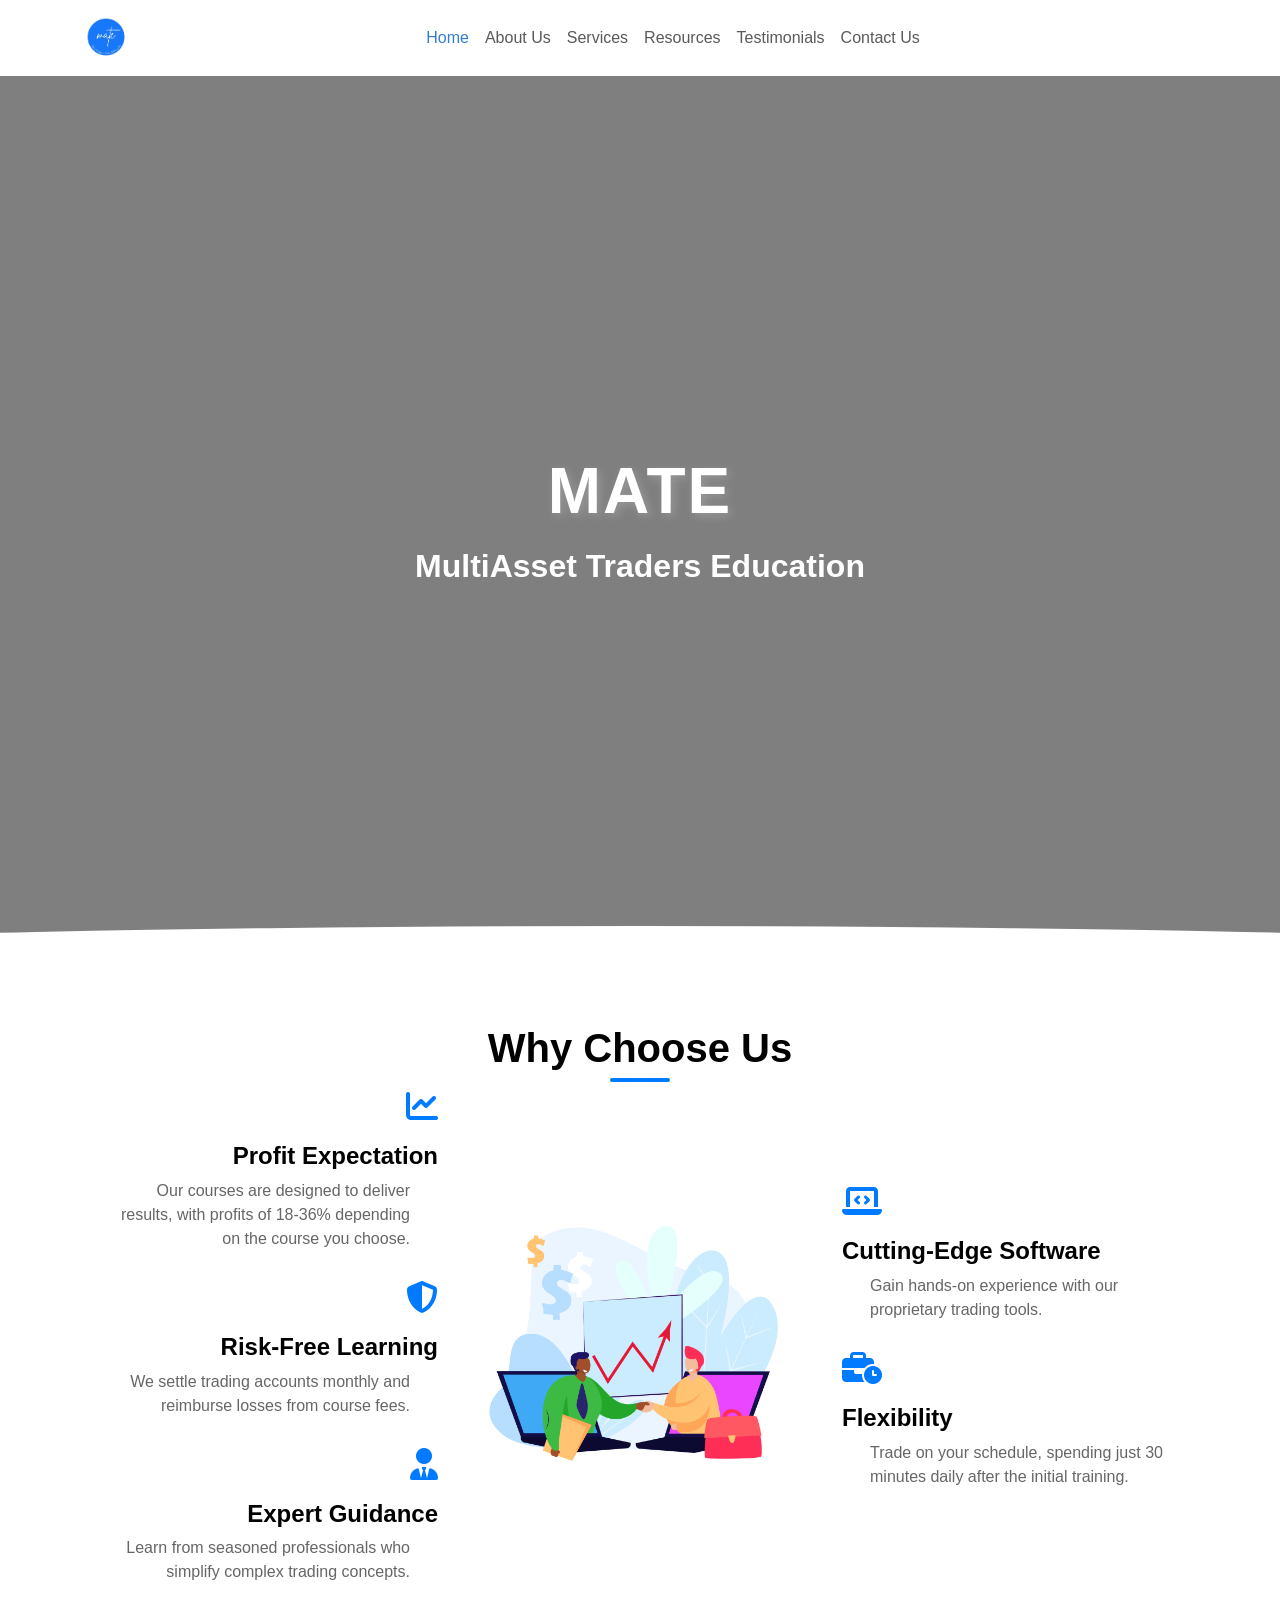
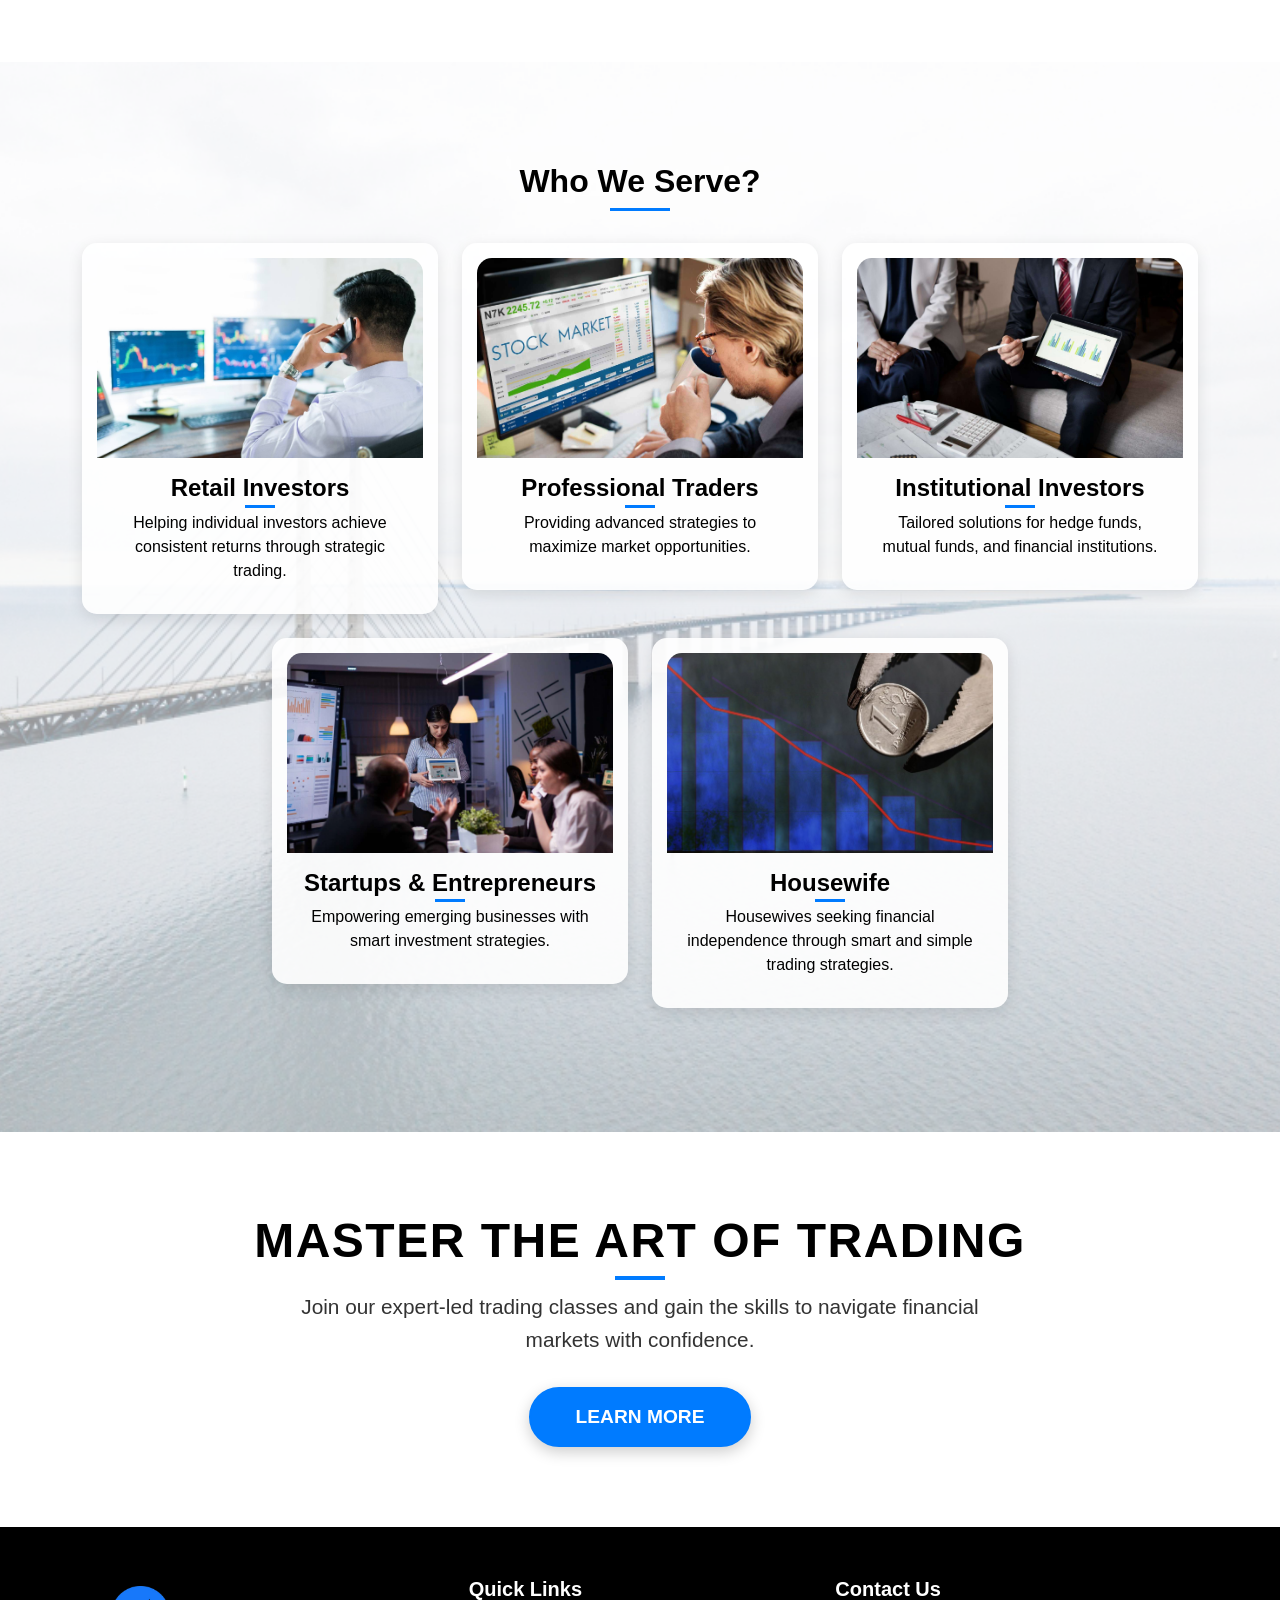
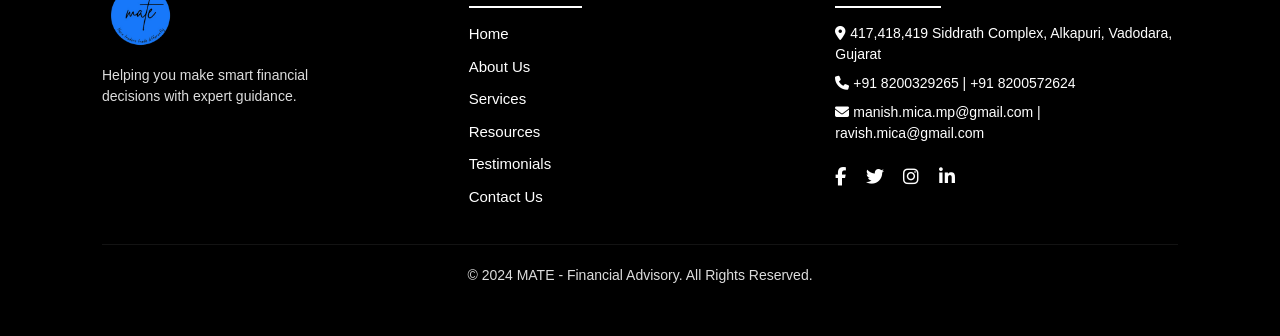
==== index.html @ 7945df0c "all file uploaded" ====
<!DOCTYPE html>
<html lang="en">
<head>
    <meta charset="UTF-8">
    <meta name="viewport" content="width=device-width, initial-scale=1.0">
    <title>MATE - Financial Advisory</title>
    <link rel="icon" type="image/png" href="logo.png">
    <link rel="stylesheet" href="https://cdn.jsdelivr.net/npm/bootstrap@5.3.0/dist/css/bootstrap.min.css">
    <link rel="stylesheet" href="styles.css">
    <link rel="stylesheet" href="https://cdnjs.cloudflare.com/ajax/libs/font-awesome/6.4.0/css/all.min.css">

</head>
<body>
    <!-- Navigation Bar -->
    <nav class="navbar navbar-expand-lg" style="background-color: #ffffff;">
        <div class="container">
            <a class="navbar-brand" href="index.html">
                <img src="logo.png" alt="MATE Logo" class="logo img-fluid" style="height: 50px;">
            </a>
            <button class="navbar-toggler" type="button" data-bs-toggle="collapse" data-bs-target="#navbarNav">
                <span class="navbar-toggler-icon"></span>
            </button>
            <div class="collapse navbar-collapse justify-content-center" id="navbarNav">
                <ul class="navbar-nav">
                    <li class="nav-item"><a class="nav-link" href="index.html">Home</a></li>
                    <li class="nav-item"><a class="nav-link" href="about.html">About Us</a></li>
                    <li class="nav-item"><a class="nav-link" href="services.html">Services</a></li>
                    <li class="nav-item"><a class="nav-link" href="resources.html">Resources</a></li>
                    <li class="nav-item"><a class="nav-link" href="testimonials.html">Testimonials</a></li>
                    <li class="nav-item"><a class="nav-link" href="contact.html">Contact Us</a></li>
                </ul>
            </div>
        </div>
    </nav>
    
    
    
    

    <!-- HERO SECTION -->
    <section id="hero" class="d-flex align-items-center text-center text-white">
        <!-- Background Video -->
        <video autoplay muted loop id="hero-video">
            <source src="image/main2.mp4" type="video/mp4">
            Your browser does not support the video tag.
        </video>
    
        <div class="container">
            <h1 class="display-4 fw-bold">MATE</h1>
    
            <!-- Smooth Text Carousel -->
            <div id="text-carousel">
                <p class="lead active">MultiAsset Traders Education</p>
                <p class="lead">Empowering Traders Globally</p>
                <p class="lead">Trade Smart, Trade Different</p>
            </div>
        </div>
    
        <!-- Curved Bottom -->
        <div class="hero-bottom-curve"></div>
    </section>
    
    


    <!-- ABOUT us  -->
    <section id="about" class="py-5">
        <div class="container text-center">
            <h2 class="section-title3">Why Choose Us</h2>
    
            <div class="row align-items-center">
                <!-- Left Side (3 Points) -->
                <div class="col-lg-4 text-lg-end text-md-center">
                    <div class="feature-item">
                        <i class="icon fas fa-chart-line"></i> <!-- Profit Expectation Icon -->
                        <h4>Profit Expectation</h4>
                        <p>Our courses are designed to deliver results, with profits of 18-36% depending on the course you choose.</p>
                    </div>
                    
                    <div class="feature-item">
                        <i class="icon fas fa-shield-alt"></i> <!-- Risk-Free Learning Icon -->
                        <h4>Risk-Free Learning</h4>
                        <p>We settle trading accounts monthly and reimburse losses from course fees.</p>
                    </div>
                    
                    <div class="feature-item">
                        <i class="icon fas fa-user-tie"></i> <!-- Expert Guidance Icon -->
                        <h4>Expert Guidance</h4>
                        <p>Learn from seasoned professionals who simplify complex trading concepts.</p>
                    </div>
                    
                </div>
    
                <!-- Center Image -->
                <div class="col-lg-4 text-center">
                    <img src="image/sec.jpg" alt="About Us" class="about-img">
                </div>
    
                <!-- Right Side (3 Points) -->
                <div class="col-lg-4 text-lg-start text-md-center">
                    <div class="feature-item">
                        <i class="icon fas fa-laptop-code"></i> <!-- Cutting-Edge Software Icon -->
                        <h4>Cutting-Edge Software</h4>
                        <p>Gain hands-on experience with our proprietary trading tools.</p>
                    </div>
                    
                    <div class="feature-item">
                        <i class="icon fas fa-business-time"></i> <!-- Flexibility Icon -->
                        <h4>Flexibility</h4>
                        <p>Trade on your schedule, spending just 30 minutes daily after the initial training.</p>
                    </div>
                    
                    <!-- <div class="feature-item">
                        <i class="icon fas fa-headset"></i>
                        <h4>Support</h4>
                        <p>24/7 expert guidance and customer support.</p>
                    </div> -->
                </div>
            </div>
        </div>
    </section>
    


    <!-- ANOTHER SECTION 1 -->
    <section id="info-section" class="position-relative">
        <!-- Skeleton Loader -->
        <div id="info-loader" class="skeleton-loader">
            <div class="skeleton-card"></div>
            <div class="skeleton-card"></div>
            <div class="skeleton-card"></div>
            <div class="skeleton-card"></div>
            <div class="skeleton-card"></div>
        </div>
    
        <div class="container position-relative z-2" id="info-content">
            <!-- Main Heading -->
            <div class="text-center">
                <h2 class="main-title">Who We Serve?</h2>
            </div>
    
            <div class="row justify-content-center mt-4">
                <!-- First Card -->
                <div class="col-md-4 mb-4">
                    <div class="card custom-card">
                        <img data-src="image/retail1.jpg" class="lazy-load card-img-top" alt="Retail Investors">
                        <div class="card-body">
                            <h5 class="card-title">Retail Investors</h5>
                            <p class="card-text">Helping individual investors achieve consistent returns through strategic trading.</p>
                        </div>
                    </div>
                </div>
                <!-- Second Card -->
                <div class="col-md-4 mb-4">
                    <div class="card custom-card">
                        <img data-src="image/professional-trader1.jpg" class="lazy-load card-img-top" alt="Professional Traders">
                        <div class="card-body">
                            <h5 class="card-title">Professional Traders</h5>
                            <p class="card-text">Providing advanced strategies to maximize market opportunities.</p>
                        </div>
                    </div>
                </div>
                <!-- Third Card -->
                <div class="col-md-4 mb-4">
                    <div class="card custom-card">
                        <img data-src="image/institutional1.jpg" class="lazy-load card-img-top" alt="Institutional Investors">
                        <div class="card-body">
                            <h5 class="card-title">Institutional Investors</h5>
                            <p class="card-text">Tailored solutions for hedge funds, mutual funds, and financial institutions.</p>
                        </div>
                    </div>
                </div>
                <!-- Fourth Card -->
                <div class="col-md-4 mb-4">
                    <div class="card custom-card">
                        <img data-src="image/startups1.jpg" class="lazy-load card-img-top" alt="Startups">
                        <div class="card-body">
                            <h5 class="card-title">Startups & Entrepreneurs</h5>
                            <p class="card-text">Empowering emerging businesses with smart investment strategies.</p>
                        </div>
                    </div>
                </div>
                <!-- Fifth Card -->
                <div class="col-md-4 mb-4">
                    <div class="card custom-card">
                        <img data-src="image/hedgefunds1.jpg" class="lazy-load card-img-top" alt="Hedge Funds">
                        <div class="card-body">
                            <h5 class="card-title">Housewife</h5>
                            <p class="card-text">Housewives seeking financial independence through smart and simple trading strategies.</p>
                        </div>
                    </div>
                </div>
            </div>
        </div>
    </section>
      
    
        

    <!-- ANOTHER SECTION 2-->    
    <section id="cta-section">
        <div class="container">
            <h2 class="section-title">Master the Art of Trading</h2>
            <p class="section-text">Join our expert-led trading classes and gain the skills to navigate financial markets with confidence.</p>
            <a href="about.html" class="btn custom-btn">Learn More</a>
        </div>
    </section>
    
    
    <!-- FORM -->
    <!-- <section id="contact-section" class="py-5">
        <div class="container">
            <div class="text-center mb-4">
                <h2 class="section-title2">Question?</h2>
                
            </div>
    
            <div class="row justify-content-center">
                <div class="col-lg-10">
                    
                        <form>
                            <div class="row">
                                <div class="col-md-4 mb-3">
                                    <input type="text" class="form-control" placeholder="Your Name">
                                </div>
                                <div class="col-md-4 mb-3">
                                    <input type="email" class="form-control" placeholder="Your Email">
                                </div>
                                <div class="col-md-4 mb-3">
                                    <input type="tel" class="form-control" placeholder="Your Phone Number">
                                </div>
                            </div>
    
                            <div class="row">
                                <div class="col-12 mb-3">
                                    <textarea class="form-control" rows="4" placeholder="Your Message"></textarea>
                                </div>
                            </div>
    
                            <button type="submit" class="btn custom-btn1 w-100">Send Message</button>
                        </form>
                    </div>
                </div>
            </div>
        </div>
    </section> -->
    
    <!-- Footerr -->
    <footer class="footer">
        <div class="container">
            <div class="row">
                <!-- Company Info with Clickable Logo -->
                <div class="col-md-4 text-center text-md-start">
                    <a href="#top" class="footer-logo">
                        <img src="logo.png" alt="MATE Logo" class="img-fluid">
                    </a>
                    <p class="footer-text mt-2">Helping you make smart financial decisions with expert guidance.</p>
                </div>
    
                <!-- Quick Links -->
                <div class="col-md-4">
                    <h5 class="footer-title">Quick Links</h5>
                    <ul class="list-unstyled">
                        <li><a href="index.html" class="footer-link">Home</a></li>
                        <li><a href="about.html" class="footer-link">About Us</a></li>
                        <li><a href="services.html" class="footer-link">Services</a></li>
                        <li><a href="resources.html" class="footer-link">Resources</a></li>
                        <li><a href="testimonials.html" class="footer-link">Testimonials</a></li>
                        <li><a href="contact.html" class="footer-link">Contact Us</a></li>
                    </ul>
                </div>
    
                <!-- Contact Info + Social Media Icons Below -->
                <div class="col-md-4">
                    <h5 class="footer-title">Contact Us</h5>
                    <ul class="list-unstyled">
                        <li><i class="fas fa-map-marker-alt"></i> 417,418,419 Siddrath Complex, Alkapuri, Vadodara, Gujarat</li>
                        <li>
                            <i class="fas fa-phone"></i> 
                            <a href="tel:+91 8200329265" class="contact-link">+91 8200329265</a> |  
                            <a href="tel:+91 8200572624" class="contact-link">+91 8200572624</a>
                        </li>
                        <li>
                            <i class="fas fa-envelope"></i> 
                            <a href="mailto:manish.mica.mp@gmail.com" class="contact-link">manish.mica.mp@gmail.com</a> |  
                            <a href="mailto:ravish.mica@gmail.com" class="contact-link">ravish.mica@gmail.com</a>
                        </li>
                    </ul>
    
                    <!-- Social Media Icons -->
                    <div class="social-icons">
                        <a href="https://www.facebook.com/yourprofile" target="_blank" class="social-icon">
                            <i class="fab fa-facebook-f"></i>
                        </a>
                        <a href="https://twitter.com/yourprofile" target="_blank" class="social-icon">
                            <i class="fab fa-twitter"></i>
                        </a>
                        <a href="https://www.instagram.com/yourprofile" target="_blank" class="social-icon">
                            <i class="fab fa-instagram"></i>
                        </a>
                        <a href="https://www.linkedin.com/in/yourprofile" target="_blank" class="social-icon">
                            <i class="fab fa-linkedin-in"></i>
                        </a>
                    </div>
                    
                </div>
            </div>
    
            <hr class="footer-divider">
    
            <!-- Copyright -->
            <div class="text-center mt-3">
                <p class="mb-0">&copy; 2024 MATE - Financial Advisory. All Rights Reserved.</p>
            </div>
        </div>
    </footer>
    

    <!-- Scroll to Top Button -->
    <button id="scrollTopBtn"><i class="fas fa-arrow-up"></i></button>
    <script src="scripts.js"></script>
    <script src="script.js"></script>
    <script src="https://cdn.jsdelivr.net/npm/bootstrap@5.3.0/dist/js/bootstrap.bundle.min.js"></script>
    <!-- <script src="https://kit.fontawesome.com/a076d05399.js" crossorigin="anonymous"></script> -->
    <script>
        document.querySelectorAll(".nav-link").forEach(link => {
            link.removeAttribute("target"); // Removes any forced _blank
            link.setAttribute("target", "_self"); // Forces to open in the same tab
        });
    </script>
<script>
    document.addEventListener("DOMContentLoaded", function () {
        // Lazy loading images using IntersectionObserver
        const images = document.querySelectorAll(".lazy-load");
        const observer = new IntersectionObserver((entries, observer) => {
            entries.forEach(entry => {
                if (entry.isIntersecting) {
                    const img = entry.target;
                    img.src = img.getAttribute("data-src");
                    img.classList.remove("lazy-load");
                    observer.unobserve(img);
                }
            });
        });

        images.forEach(img => observer.observe(img));

        // Hide skeleton loader and show content
        setTimeout(() => {
            document.getElementById("info-loader").style.display = "none";
            document.getElementById("info-content").style.display = "block";
        }, 500); // Fast transition after 500ms
    });
</script>

    
</body>
</html>
---- styles.css ----
/* styles.css */
body {
    font-family: Arial, sans-serif;
    color: white;
    /* background-color: #0056b3; */
}
.navbar .nav-link.active {
    color: #327dcd !important;  /* Change to blue for active link */
}

/* Optional: Styling for hover and active state */
.navbar .nav-link:hover,
.navbar .nav-link:focus {
    color: #0056b3 !important;  /* Darker blue when hovered or focused */
}

/* Apply Full-Screen Background Image */
/* HERO SECTION */
#hero {
    position: relative;
    height: 100vh;
    display: flex;
    align-items: center;
    justify-content: center;
    text-align: center;
    color: white;
    overflow: hidden;
    font-family: 'Poppins', sans-serif; /* Modern Font */
}

/* Background Video */
#hero video {
    position: absolute;
    top: 50%;
    left: 50%;
    width: 100%;
    height: 100%;
    object-fit: cover;
    transform: translate(-50%, -50%);
    filter: brightness(0.7) contrast(1.5); /* Stylish look */
    z-index: 0;
}

/* Overlay for Contrast */
#hero::before {
    content: "";
    position: absolute;
    top: 0;
    left: 0;
    width: 100%;
    height: 100%;
    background: rgba(0, 0, 0, 0.5); /* Dark Overlay */
    z-index: 1;
}

/* Hero Content */
#hero .container {
    position: relative;
    z-index: 2;
}

/* Hero Title */
#hero h1 {
    font-size: 4rem;
    font-weight: 700;
    letter-spacing: 2px;
    text-transform: uppercase;
    text-shadow: 3px 3px 10px rgba(255, 255, 255, 0.2);
    margin-bottom: 20px;
}

/* Text Carousel */
#text-carousel {
    position: relative;
    height: 50px;
    display: flex;
    justify-content: center;
    align-items: center;
    overflow: hidden;
}

/* Carousel Text */
#text-carousel p {
    position: absolute;
    opacity: 0;
    transform: translateY(20px); /* Start slightly below */
    font-size: 2rem;
    font-weight: 700;
    transition: opacity 1s ease-in-out, transform 1s ease-in-out;
}

/* Active Text (Visible with Fade & Slide Effect) */
#text-carousel p.active {
    opacity: 1;
    transform: translateY(0); /* Slides into place */
}

/* Curved Bottom Effect */
.hero-bottom-curve {
    position: absolute;
    bottom: 0;
    width: 100%;
    height: 100px;
    background: white;
    clip-path: ellipse(100% 50% at 50% 100%);
    z-index: 3;
}

/* Responsive Adjustments */
@media (max-width: 768px) {
    #hero h1 {
        font-size: 3rem;
    }

    #text-carousel p {
        font-size: 1.4rem;
    }

    .hero-bottom-curve {
        height: 80px;
    }
}


/* ABOUT US ////////////////////////////////////// */
#about {
    background-color: #ffffff;
    padding: 50px 0;
    text-align: center;
}

/* Title with Small Line Below */
.section-title3 {
    font-size: 2.5rem;
    font-weight: bold;
    color: #000; /* Black Title */
    display: inline-block;
    position: relative;
    padding-bottom: 10px;
    cursor: pointer;
}

.section-title3::after {
    content: "";
    position: absolute;
    left: 50%;
    bottom: 0;
    width: 60px; /* Default small width */
    height: 4px;
    background-color: #007bff; /* Blue underline */
    border-radius: 2px;
    transition: all 0.4s ease-in-out;
    transform: translateX(-50%);
}

/* Expand underline on hover */
.section-title3:hover::after {
    width: 100%; /* Expands to match text width */
    left: 0;
    transform: none;
}

/* Centered Circular Image */
.about-img {
    width: 350px;
    height: 350px;
    object-fit: cover;
    border-radius: 50%;
    border: 5px solid white;
    transition: transform 0.3s ease-in-out, box-shadow 0.3s ease-in-out;
}

.about-img:hover {
    transform: scale(1.05);
    box-shadow: 0 10px 30px rgba(0, 0, 0, 0.3);
}

/* Feature Items (Points) */
.feature-item {
    margin-bottom: 30px;
}

.feature-item h4 {
    font-size: 1.5rem;
    font-weight: bold;
    margin-top: 10px;
    color: #000;
}

.feature-item p {
    font-size: 1rem;
    color: #666;
    max-width: 300px;
    margin: 0 auto;
}

/* Icons */
/* .icon {
    font-size: 2rem;
    color: #007bff;
} */
.icon {
    font-size: 2rem; /* Adjust icon size */
    color: #007bff; /* Blue color */
    margin-bottom: 10px;
    display: block;
}

/* Responsive Design */
@media (max-width: 992px) {
    .row {
        flex-direction: column;
    }

    .col-lg-4 {
        margin-bottom: 20px;
    }

    .about-img {
        width: 200px;
        height: 200px;
    }
}


/* ANOTHER SECTION 1 ///////////////////////////////////////////////////// */
.loader-overlay {
    position: absolute;
    top: 0;
    left: 0;
    width: 100%;
    height: 100%;
    background: rgba(255, 255, 255, 0.8);
    display: flex;
    align-items: center;
    justify-content: center;
    z-index: 10;
}
.skeleton-loader {
    display: flex;
    gap: 15px;
    justify-content: center;
    flex-wrap: wrap;
    padding: 20px;
}
.skeleton-card {
    width: 300px;
    height: 200px;
    background: linear-gradient(90deg, #f3f3f3 25%, #e2e2e2 50%, #f3f3f3 75%);
    background-size: 200% 100%;
    animation: loading 1.5s infinite linear;
    border-radius: 10px;
}
@keyframes loading {
    0% { background-position: 200% 0; }
    100% { background-position: -200% 0; }
}

.main-title {
    /* background-color: #f8f9fa; */
    text-align: center;
    font-size: 2rem; /* Adjust as needed */
    font-weight: bold;
    color: black;
    position: relative;
    display: inline-block;
    padding-bottom: 10px; /* Space between text and line */
}

.main-title::after {
    content: "";
    display: block;
    width: 60px; /* Default underline width */
    height: 3px; /* Thickness of the underline */
    background-color: #007bff;
    position: absolute;
    left: 50%;
    bottom: 0;
    transform: translateX(-50%);
    transition: width 0.3s ease-in-out; /* Smooth animation */
}

.main-title:hover::after {
    width: 100%; /* Expands to match text width on hover */
}

#info-section {
    background: url('another1.jpg') no-repeat center center/cover;
    min-height: 600px;
    display: flex;
    align-items: center;
    justify-content: center;
    padding: 100px 0;
    position: relative;
}

/* White Overlay with Opacity */
#info-section::before {
    content: "";
    position: absolute;
    top: 0;
    left: 0;
    width: 100%;
    height: 100%;
    background: rgba(255, 255, 255, 0.6); /* White with 60% opacity */
    z-index: 1;
}

/* Ensure Content Stays Above Overlay */
#info-section .container {
    position: relative;
    z-index: 2;
}

/* Make Cards Same Height */
.row {
    display: flex;
    align-items: stretch;
}

/* White Cards with Black Text */
.custom-card {
    background: rgba(255, 255, 255, 0.9);  /* White with slight transparency */
    color: black;
    border: none;
    padding: 15px;
    border-radius: 15px;
    text-align: center;
    display: flex;
    flex-direction: column;
    justify-content: space-between;
    transition: transform 0.3s ease, box-shadow 0.3s ease;
    box-shadow: 0px 4px 15px rgba(0, 0, 0, 0.1);
    overflow: hidden;
}

/* Card Image Styling */
.card-img-top {
    width: 100%;
    height: 200px; /* Fixed height for consistency */
    object-fit: cover;
    border-top-left-radius: 15px;
    border-top-right-radius: 15px;
}

/* Hover Effects */
.custom-card:hover {
    transform: translateY(-5px);
    box-shadow: 0px 8px 25px rgba(0, 0, 0, 0.3);
}

/* Title Styling with Underline Effect */
.custom-card .card-title {
    font-size: 1.5rem;
    font-weight: bold;
    position: relative;
    display: inline-block;
    text-align: center;
}

/* Underline Animation */
.custom-card .card-title::after {
    content: "";
    position: absolute;
    left: 50%;
    bottom: -5px;
    width: 30px; /* Initial fixed width */
    height: 3px;
    background-color: #007bff;
    transform: translateX(-50%); /* Keep it centered */
    transition: width 0.3s ease-in-out;
}

/* Expand Underline on Hover */
.custom-card:hover .card-title::after {
    width: 100%; /* Expand fully */
    transform: translateX(-50%); /* Stay centered */
}


/* Responsive Fixes */
@media (max-width: 768px) {
    .row {
        flex-direction: column;
        align-items: center;
    }

    .custom-card {
        /* width: 90%; */
        margin-bottom: 20px;
    }

    .card-img-top {
        height: 150px; /* Smaller images on mobile */
    }
}
/* ANOTHER SECTION 2 ///////////////////////////////////////////////////// */
/* CTA Section Styling */
#cta-section {
    background-color: #ffffff; /* Clean white background */
    padding: 80px 0;
    text-align: center;
    position: relative;
    overflow: hidden;
}

/* Section Title Styling */
.section-title {
    font-size: 3rem;
    font-weight: bold;
    margin-bottom: 20px;
    position: relative;
    display: inline-block;
    color: #000000; /* Black title for contrast */
    text-transform: uppercase;
    letter-spacing: 1.5px;
}

/* Underline Effect */
.section-title::after {
    content: "";
    position: absolute;
    left: 50%;
    bottom: -10px;
    width: 50px;
    height: 4px;
    background-color: #007bff; /* Black underline */
    transition: width 0.3s ease-in-out;
    transform: translateX(-50%);
}

/* Expand Underline on Hover */
.section-title:hover::after {
    width: 100%;
}

/* Section Text Styling */
.section-text {
    font-size: 1.3rem;
    max-width: 700px;
    margin: 0 auto 30px;
    color: #333333; /* Slightly softer black for readability */
    line-height: 1.6;
    font-weight: 400;
}

/* Button Styling */
.custom-btn {
    font-size: 1.2rem;
    padding: 14px 45px;
    border-radius: 50px;
    background: #007bff; /* Black button */
    color: white; /* White text */
    border: 2px solid #007bff;
    transition: all 0.3s ease-in-out;
    position: relative;
    text-transform: uppercase;
    font-weight: bold;
    text-decoration: none;
    display: inline-block;
    box-shadow: 0px 5px 15px rgba(0, 0, 0, 0.2);
}

/* Button Hover Effect */
.custom-btn:hover {
    background: #0056b3; /* White background */
    color: rgb(255, 255, 255); /* Black text */
    border: 2px solid #0056b3;
    box-shadow: 0px 0px 20px rgba(4, 100, 255, 0.5);
    transform: scale(1.05);
}

/* Responsive Design */
@media (max-width: 768px) {
    .section-title {
        font-size: 2rem;
    }

    .section-text {
        font-size: 1rem;
    }

    .custom-btn {
        font-size: 1rem;
        padding: 10px 30px;
    }
}


/* FORM /////////////////////////////////////////////////////////*/

#contact-section {
    background-color: #f8f9fa;
    padding: 60px 0;
}

/* Centered Heading */
.section-title2 {
    font-size: 2.5rem;
    font-weight: bold;
    margin-bottom: 10px;
    color: #007bff !important;
    text-align: center;
}

/* Subtitle Text */
.section-text2 {
    font-size: 1.2rem;
    color: #555 !important;
    text-align: center;
    max-width: 600px;
    margin: 0 auto 30px;
}

/* Contact Form */
.contact-form {
    background: white;
    padding: 35px;
    border-radius: 15px;
    box-shadow: 0 5px 15px rgba(0, 0, 0, 0.1);
}

/* Input Fields */
.form-control {
    font-size: 1rem;
    padding: 12px;
    border: 1px solid #ccc;
    border-radius: px;
    transition: all 0.3s ease-in-out;
}

/* Input Focus Effect */
.form-control:focus {
    box-shadow: none;
    border-color: #007bff;

}

/* Submit Button */
.custom-btn1 {
    font-size: 1.2rem;
    padding: 12px;
    background: #007bff;
    color: white;
    border: none;
    border-radius: 8px;
    font-weight: bold;
    transition: all 0.3s ease-in-out;
}

/* Button Hover Effect */
.custom-btn1:hover {
    background: #0056b3;
    transform: scale(1.05);
}

/* Responsive Design */
@media (max-width: 768px) {
    .section-title {
        font-size: 2rem;
    }

    .section-text {
        font-size: 1rem;
    }

    .contact-form {
        padding: 25px;
    }

    /* Stack inputs in smaller screens */
    .col-md-4 {
        width: 100%;
    }
}

/* FOOTER ////////////////////////////////////////////////////////////*/
/* Footer Styling */
.footer {
    background: #000; /* Black background */
    color: white;
    padding: 50px 0;
    text-align: center;
}

/* Footer Container */
.footer .container {
    max-width: 1100px;
    margin: 0 auto;
}

/* Footer Columns */
.footer .row {
    display: flex;
    flex-wrap: wrap;
    justify-content: space-between;
    text-align: left;
}

/* Footer Logo */
.footer-logo img {
    height: 80px;
    display: block;
    margin: 0; /* Center the logo */
    transition: transform 0.3s ease-in-out;
    /* filter: drop-shadow(2px 2px 5px rgba(255, 255, 255, 0.3));  */
}

/* Logo Hover Effect */
.footer-logo:hover img {
    transform: scale(1.1);
}

/* Footer Titles */
.footer-title {
    font-size: 20px;
    font-weight: bold;
    margin-bottom: 15px;
    border-bottom: 2px solid white;
    display: inline-block;
    padding-bottom: 5px;
}

/* Footer Text */
.footer-text {
    font-size: 14px;
    color: #e0e0e0;
    max-width: 250px;
}

/* Footer Links */
.footer-link {
    color: white;
    text-decoration: none;
    display: block;
    margin-bottom: 10px;
    font-size: 15px;
    transition: color 0.3s ease-in-out, transform 0.2s ease-in-out;
}

/* Hover Effects */
.footer-link:hover {
    color:  #007bff;
    transform: translateX(5px);
}

/* Contact Info */
.footer ul {
    padding: 0;
    list-style: none;
}

.footer ul li {
    font-size: 14px;
    margin-bottom: 8px;
}

/* Contact Links */
.contact-link {
    color: white;
    text-decoration: none;
    transition: color 0.3s, transform 0.1s;
}

/* Hover effect */
.contact-link:hover {
    color: #007bff;
    transform: scale(1.05);
}

/* Social Media Icons */
.footer .social-icons {
    margin-top: 20px;
}

.social-icon {
    color: white;
    font-size: 18px;
    margin-right: 15px;
    display: inline-block;
    transition: transform 0.3s ease-in-out, color 0.3s ease-in-out;
}

/* Social Icons Hover */
.social-icon:hover {
    transform: scale(1.3);
    color: #007bff;
}

/* Footer Divider */
.footer-divider {
    border-top: 1px solid rgba(255, 255, 255, 0.3);
    margin: 20px 0;
}

/* Copyright */
.footer .text-center p {
    font-size: 14px;
    color: #ddd;
}

/* Scroll to Top Button */
.scroll-top {
    position: fixed;
    bottom: 20px;
    right: 20px;
    background: white;
    color: #007bff;
    border: none;
    padding: 12px 15px;
    border-radius: 50%;
    font-size: 18px;
    cursor: pointer;
    display: none;
    transition: all 0.3s ease-in-out;
}

/* Scroll Button Hover */
.scroll-top:hover {
    background: #cce5ff;
    color: #0056b3;
}

/* Responsive Design */
@media (max-width: 768px) {
    .footer .row {
        flex-direction: column;
        text-align: center;
    }

    .footer-title {
        font-size: 18px;
    }

    .footer-text {
        font-size: 13px;
        max-width: none;
    }

    .footer ul li {
        font-size: 13px;
    }

    .social-icon {
        font-size: 16px;
    }

    .footer-logo img {
        margin: 0 auto;
    }
}

/* button  ///////////////////////////////////////////////////// */
/* Scroll to Top Button */
#scrollTopBtn {
    position: fixed;
    bottom: 20px;
    right: 20px;
    background: #007bff;
    color: white;
    border: none;
    border-radius: 50%;
    width: 50px;
    height: 50px;
    font-size: 20px;
    cursor: pointer;
    display: none; /* Hidden initially */
    justify-content: center;
    align-items: center;
    z-index: 1000;
    box-shadow: 0px 0px 10px rgba(0, 0, 0, 0.3);
    transition: all 0.3s ease-in-out;
}

#scrollTopBtn:hover {
    background: #084485;
}
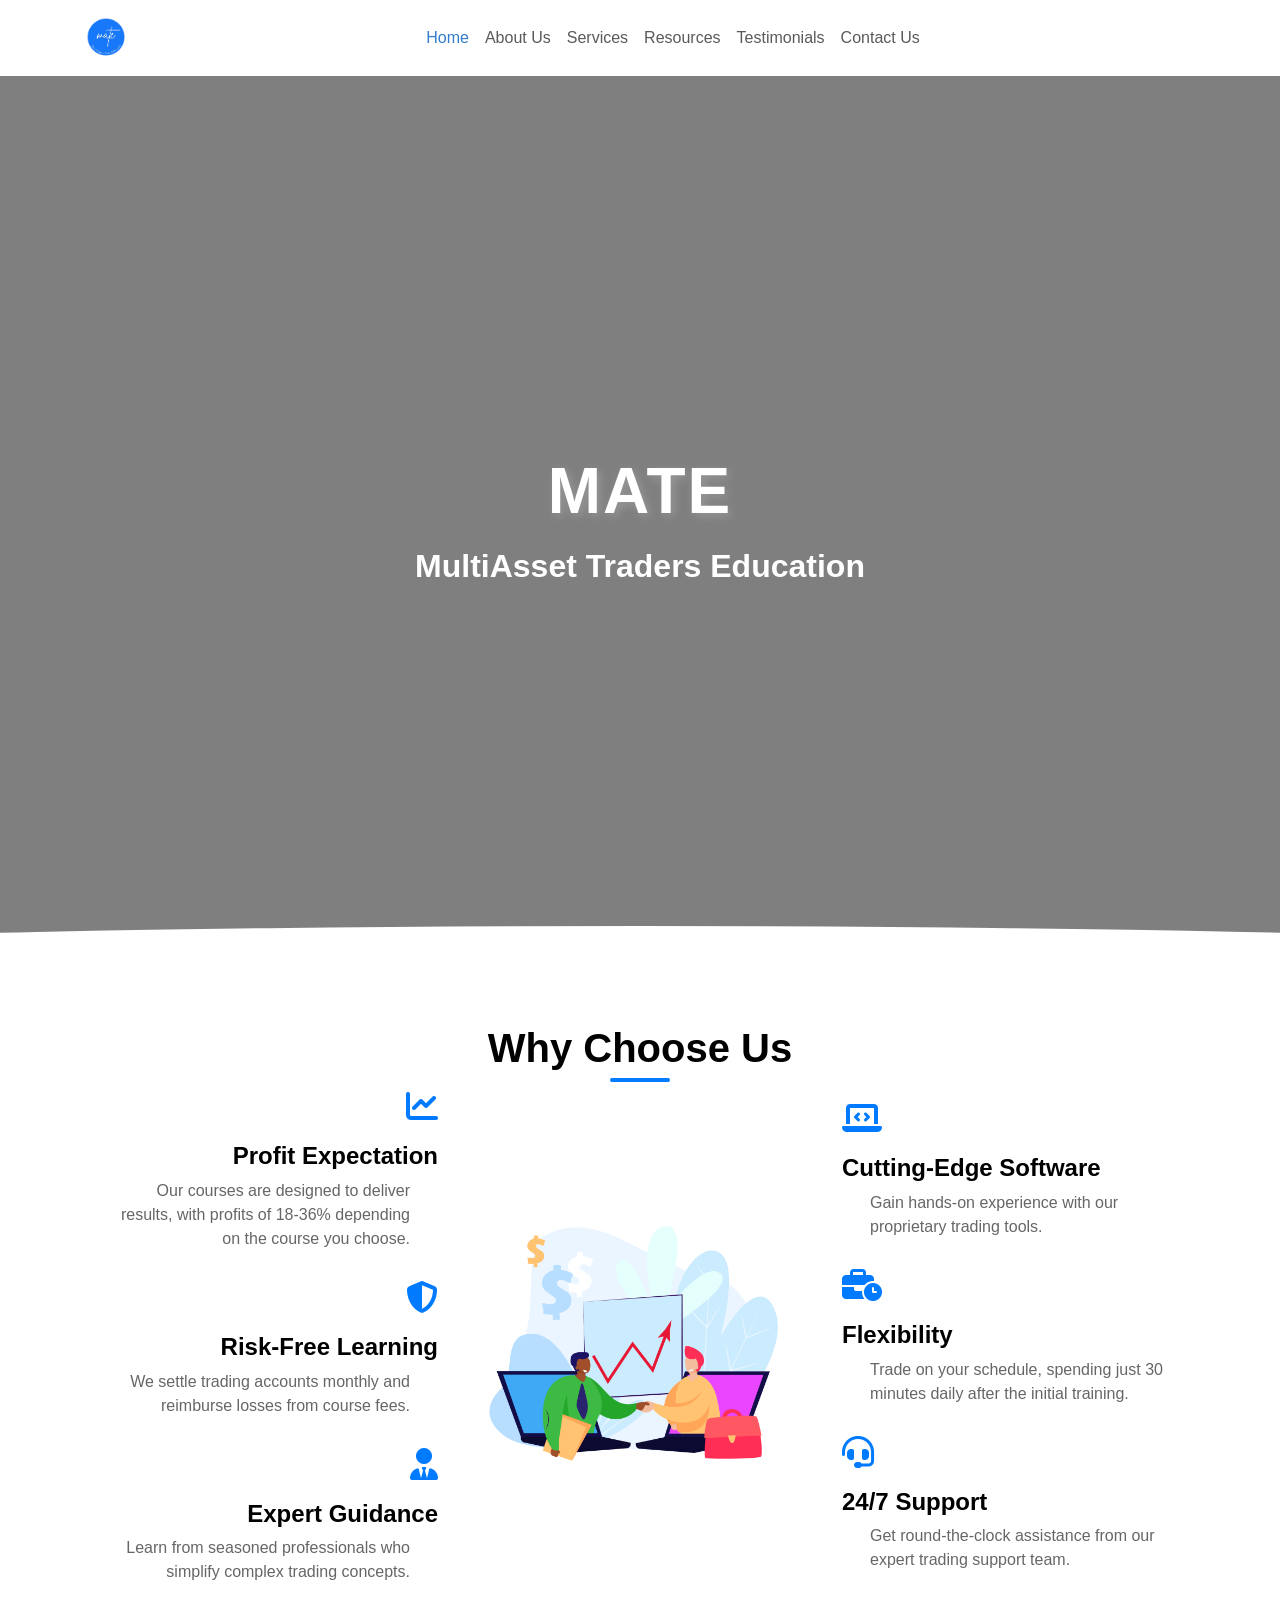
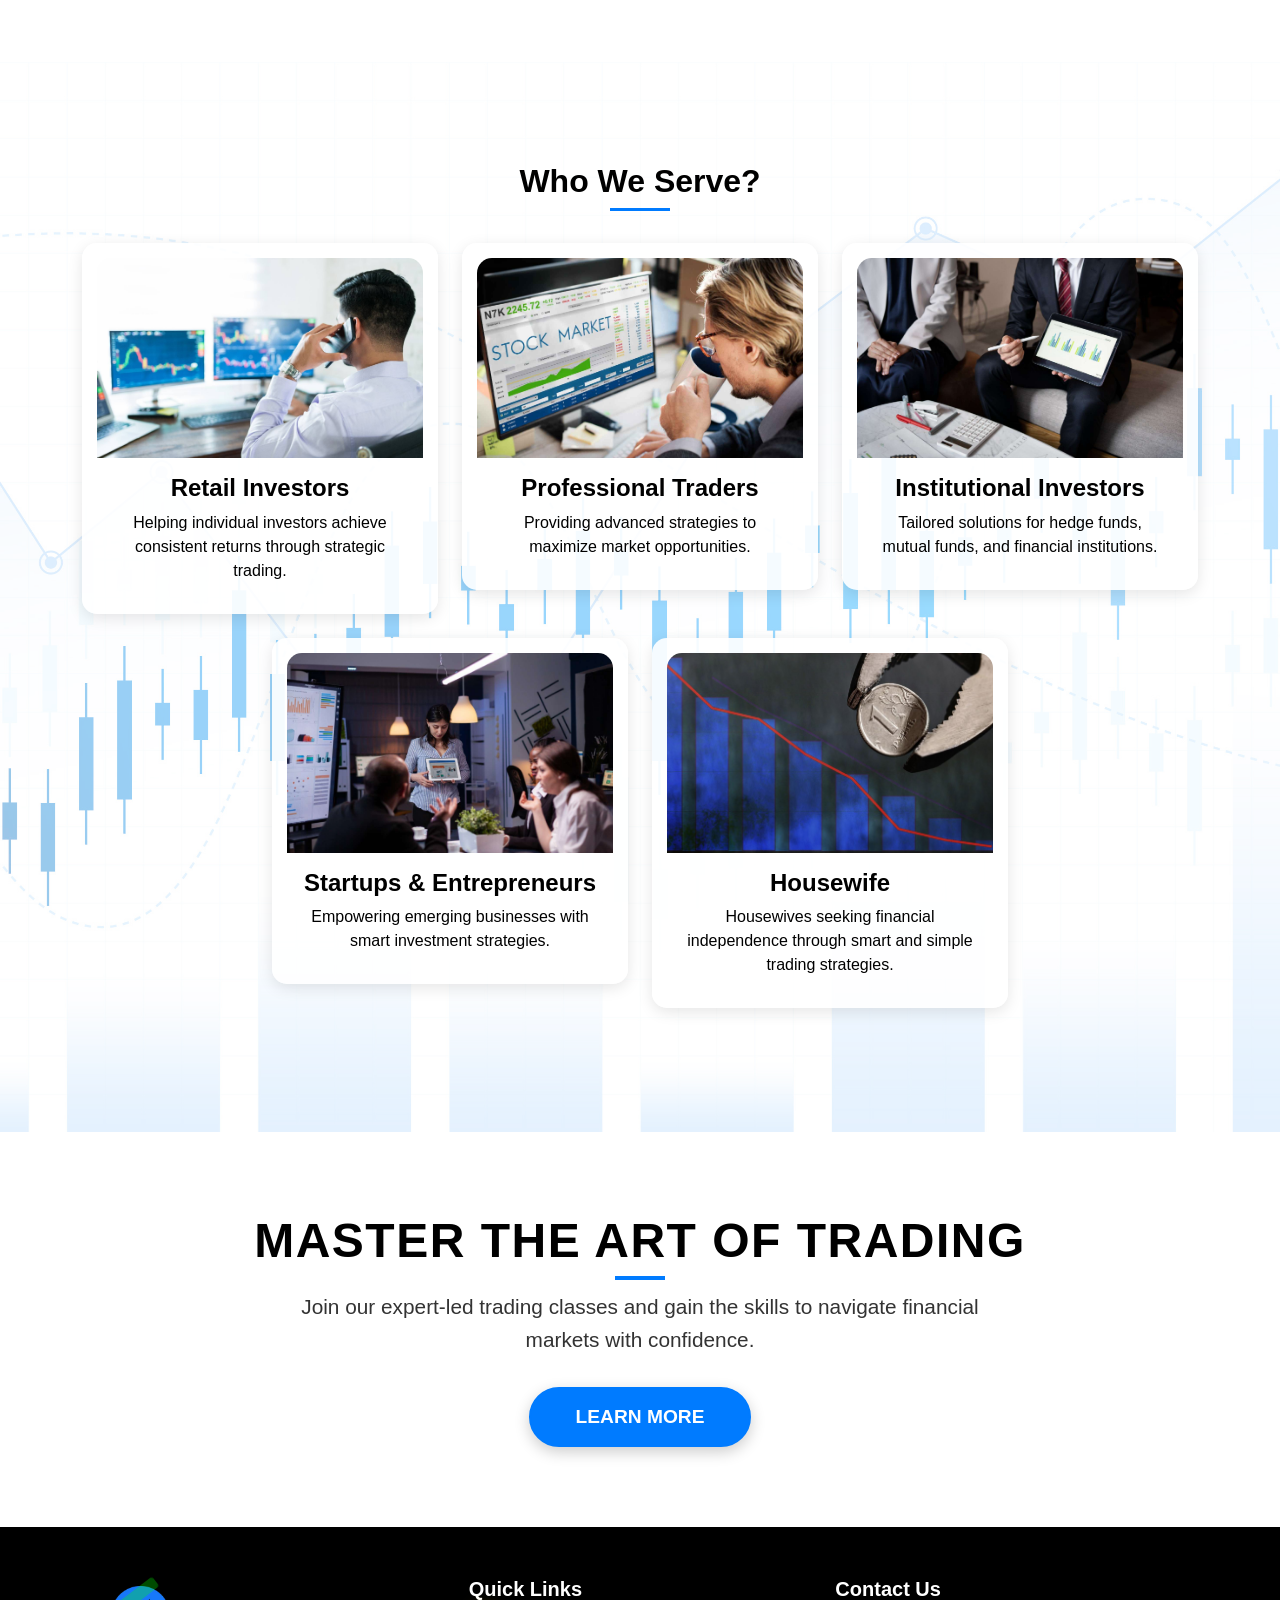
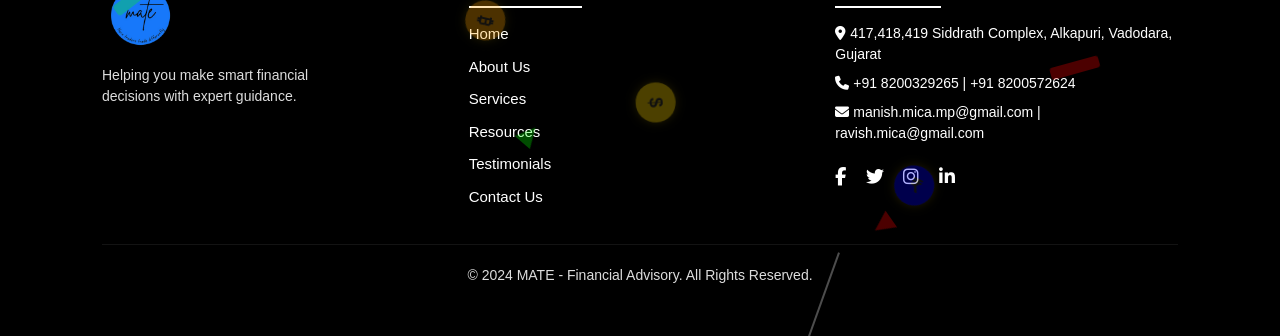
==== commit 6fc7de22: "changed file" ====
--- a/index.html
+++ b/index.html
@@ -11,6 +11,7 @@
 
 </head>
 <body>
+
     <!-- Navigation Bar -->
     <nav class="navbar navbar-expand-lg" style="background-color: #ffffff;">
         <div class="container">
@@ -32,11 +33,7 @@
             </div>
         </div>
     </nav>
-    
-    
-    
-    
-
+   
     <!-- HERO SECTION -->
     <section id="hero" class="d-flex align-items-center text-center text-white">
         <!-- Background Video -->
@@ -53,16 +50,17 @@
                 <p class="lead active">MultiAsset Traders Education</p>
                 <p class="lead">Empowering Traders Globally</p>
                 <p class="lead">Trade Smart, Trade Different</p>
-            </div>
+                <p class="lead">Navigate the Markets with Precision</p>
+                <p class="lead">Master the Art of Trading</p>
+                <p class="lead">Capitalize on Every Market Opportunity</p>
+            </div>
+            
         </div>
     
         <!-- Curved Bottom -->
         <div class="hero-bottom-curve"></div>
     </section>
     
-    
-
-
     <!-- ABOUT us  -->
     <section id="about" class="py-5">
         <div class="container text-center">
@@ -76,19 +74,18 @@
                         <h4>Profit Expectation</h4>
                         <p>Our courses are designed to deliver results, with profits of 18-36% depending on the course you choose.</p>
                     </div>
-                    
+    
                     <div class="feature-item">
                         <i class="icon fas fa-shield-alt"></i> <!-- Risk-Free Learning Icon -->
                         <h4>Risk-Free Learning</h4>
                         <p>We settle trading accounts monthly and reimburse losses from course fees.</p>
                     </div>
-                    
+    
                     <div class="feature-item">
                         <i class="icon fas fa-user-tie"></i> <!-- Expert Guidance Icon -->
                         <h4>Expert Guidance</h4>
                         <p>Learn from seasoned professionals who simplify complex trading concepts.</p>
                     </div>
-                    
                 </div>
     
                 <!-- Center Image -->
@@ -96,32 +93,30 @@
                     <img src="image/sec.jpg" alt="About Us" class="about-img">
                 </div>
     
-                <!-- Right Side (3 Points) -->
+                <!-- Right Side (4 Points, added Support feature) -->
                 <div class="col-lg-4 text-lg-start text-md-center">
                     <div class="feature-item">
                         <i class="icon fas fa-laptop-code"></i> <!-- Cutting-Edge Software Icon -->
                         <h4>Cutting-Edge Software</h4>
                         <p>Gain hands-on experience with our proprietary trading tools.</p>
                     </div>
-                    
+    
                     <div class="feature-item">
                         <i class="icon fas fa-business-time"></i> <!-- Flexibility Icon -->
                         <h4>Flexibility</h4>
                         <p>Trade on your schedule, spending just 30 minutes daily after the initial training.</p>
                     </div>
-                    
-                    <!-- <div class="feature-item">
-                        <i class="icon fas fa-headset"></i>
-                        <h4>Support</h4>
-                        <p>24/7 expert guidance and customer support.</p>
-                    </div> -->
+    
+                    <div class="feature-item">
+                        <i class="icon fas fa-headset"></i> <!-- Support Icon -->
+                        <h4>24/7 Support</h4>
+                        <p>Get round-the-clock assistance from our expert trading support team.</p>
+                    </div>
                 </div>
             </div>
         </div>
     </section>
     
-
-
     <!-- ANOTHER SECTION 1 -->
     <section id="info-section" class="position-relative">
         <!-- Skeleton Loader -->
@@ -193,10 +188,7 @@
             </div>
         </div>
     </section>
-      
-    
-        
-
+   
     <!-- ANOTHER SECTION 2-->    
     <section id="cta-section">
         <div class="container">
@@ -206,48 +198,21 @@
         </div>
     </section>
     
-    
-    <!-- FORM -->
-    <!-- <section id="contact-section" class="py-5">
-        <div class="container">
-            <div class="text-center mb-4">
-                <h2 class="section-title2">Question?</h2>
-                
-            </div>
-    
-            <div class="row justify-content-center">
-                <div class="col-lg-10">
-                    
-                        <form>
-                            <div class="row">
-                                <div class="col-md-4 mb-3">
-                                    <input type="text" class="form-control" placeholder="Your Name">
-                                </div>
-                                <div class="col-md-4 mb-3">
-                                    <input type="email" class="form-control" placeholder="Your Email">
-                                </div>
-                                <div class="col-md-4 mb-3">
-                                    <input type="tel" class="form-control" placeholder="Your Phone Number">
-                                </div>
-                            </div>
-    
-                            <div class="row">
-                                <div class="col-12 mb-3">
-                                    <textarea class="form-control" rows="4" placeholder="Your Message"></textarea>
-                                </div>
-                            </div>
-    
-                            <button type="submit" class="btn custom-btn1 w-100">Send Message</button>
-                        </form>
-                    </div>
-                </div>
-            </div>
-        </div>
-    </section> -->
-    
     <!-- Footerr -->
     <footer class="footer">
-        <div class="container">
+        <!-- Finance-themed Animated Objects -->
+        <div class="animated-object candlestick bullish"></div>
+        <div class="animated-object candlestick bearish"></div>
+        <div class="animated-object arrow up-arrow"></div>
+        <div class="animated-object arrow down-arrow"></div>
+        <div class="animated-object dollar-coin"></div>
+        <div class="animated-object bitcoin-coin"></div>
+        <div class="animated-object rupee-coin"></div>
+        <div class="animated-object stock-chart"></div>
+        <!-- <div class="animated-object pie-chart"></div> -->
+        <div class="animated-object percentage-symbol"></div>
+           
+            <div class="container">
             <div class="row">
                 <!-- Company Info with Clickable Logo -->
                 <div class="col-md-4 text-center text-md-start">
@@ -305,7 +270,7 @@
                     
                 </div>
             </div>
-    
+            
             <hr class="footer-divider">
     
             <!-- Copyright -->
@@ -313,46 +278,44 @@
                 <p class="mb-0">&copy; 2024 MATE - Financial Advisory. All Rights Reserved.</p>
             </div>
         </div>
+
     </footer>
     
-
     <!-- Scroll to Top Button -->
     <button id="scrollTopBtn"><i class="fas fa-arrow-up"></i></button>
     <script src="scripts.js"></script>
     <script src="script.js"></script>
     <script src="https://cdn.jsdelivr.net/npm/bootstrap@5.3.0/dist/js/bootstrap.bundle.min.js"></script>
-    <!-- <script src="https://kit.fontawesome.com/a076d05399.js" crossorigin="anonymous"></script> -->
+    <script src="https://cdnjs.cloudflare.com/ajax/libs/gsap/3.12.2/gsap.min.js"></script>
     <script>
         document.querySelectorAll(".nav-link").forEach(link => {
             link.removeAttribute("target"); // Removes any forced _blank
             link.setAttribute("target", "_self"); // Forces to open in the same tab
         });
     </script>
-<script>
-    document.addEventListener("DOMContentLoaded", function () {
-        // Lazy loading images using IntersectionObserver
-        const images = document.querySelectorAll(".lazy-load");
-        const observer = new IntersectionObserver((entries, observer) => {
-            entries.forEach(entry => {
-                if (entry.isIntersecting) {
-                    const img = entry.target;
-                    img.src = img.getAttribute("data-src");
-                    img.classList.remove("lazy-load");
-                    observer.unobserve(img);
-                }
+    <script>
+        document.addEventListener("DOMContentLoaded", function () {
+            // Lazy loading images using IntersectionObserver
+            const images = document.querySelectorAll(".lazy-load");
+            const observer = new IntersectionObserver((entries, observer) => {
+                entries.forEach(entry => {
+                    if (entry.isIntersecting) {
+                        const img = entry.target;
+                        img.src = img.getAttribute("data-src");
+                        img.classList.remove("lazy-load");
+                        observer.unobserve(img);
+                    }
+                });
             });
+
+            images.forEach(img => observer.observe(img));
+
+            // Hide skeleton loader and show content
+            setTimeout(() => {
+                document.getElementById("info-loader").style.display = "none";
+                document.getElementById("info-content").style.display = "block";
+            }, 500); // Fast transition after 500ms
         });
-
-        images.forEach(img => observer.observe(img));
-
-        // Hide skeleton loader and show content
-        setTimeout(() => {
-            document.getElementById("info-loader").style.display = "none";
-            document.getElementById("info-content").style.display = "block";
-        }, 500); // Fast transition after 500ms
-    });
-</script>
-
-    
+    </script>
 </body>
 </html>
--- a/styles.css
+++ b/styles.css
@@ -13,6 +13,14 @@
 .navbar .nav-link:focus {
     color: #0056b3 !important;  /* Darker blue when hovered or focused */
 }
+
+/* cookies section //////////////////////// */
+
+
+
+
+
+
 
 /* Apply Full-Screen Background Image */
 /* HERO SECTION */
@@ -358,26 +366,6 @@
     text-align: center;
 }
 
-/* Underline Animation */
-.custom-card .card-title::after {
-    content: "";
-    position: absolute;
-    left: 50%;
-    bottom: -5px;
-    width: 30px; /* Initial fixed width */
-    height: 3px;
-    background-color: #007bff;
-    transform: translateX(-50%); /* Keep it centered */
-    transition: width 0.3s ease-in-out;
-}
-
-/* Expand Underline on Hover */
-.custom-card:hover .card-title::after {
-    width: 100%; /* Expand fully */
-    transform: translateX(-50%); /* Stay centered */
-}
-
-
 /* Responsive Fixes */
 @media (max-width: 768px) {
     .row {
@@ -581,6 +569,8 @@
     color: white;
     padding: 50px 0;
     text-align: center;
+    position: relative;
+    overflow: hidden;
 }
 
 /* Footer Container */
@@ -603,7 +593,7 @@
     display: block;
     margin: 0; /* Center the logo */
     transition: transform 0.3s ease-in-out;
-    /* filter: drop-shadow(2px 2px 5px rgba(255, 255, 255, 0.3));  */
+    /* filter: drop-shadow(2px 2px 5px rgba(255, 255, 255, 0.3)); */
 }
 
 /* Logo Hover Effect */
@@ -749,6 +739,140 @@
         margin: 0 auto;
     }
 }
+
+
+/* Floating animated elements */
+.animated-bg {
+    position: absolute;
+    width: 40px;
+    height: 40px;
+    background: rgba(255, 255, 255, 0.2);
+    border-radius: 50%;
+    animation: float 5s infinite ease-in-out alternate;
+}
+
+@keyframes float {
+    0% {
+        transform: translateY(0px) scale(1);
+        opacity: 0.8;
+    }
+    100% {
+        transform: translateY(-30px) scale(1.2);
+        opacity: 0.4;
+    }
+}
+/* Base styling for animated objects with lower opacity */
+.animated-object {
+    position: absolute;
+    opacity: 0.3; /* Reduced opacity for lighter effect */
+}
+
+/* Candlestick Bars */
+.candlestick {
+    width: 12px;
+    height: 50px;
+    border-radius: 3px;
+    position: absolute;
+}
+
+.bullish {
+    background: #00ff00;
+    border-top: 20px solid #00ff00;
+    border-bottom: 20px solid #00ff00;
+    opacity: 0.3; /* Lower opacity */
+}
+
+.bearish {
+    background: #ff0000;
+    border-top: 20px solid #ff0000;
+    border-bottom: 20px solid #ff0000;
+    opacity: 0.3; /* Lower opacity */
+}
+
+/* Trading Arrows */
+.arrow {
+    width: 0;
+    height: 0;
+    position: absolute;
+    opacity: 0.3; /* Lower opacity */
+}
+
+.up-arrow {
+    border-left: 10px solid transparent;
+    border-right: 10px solid transparent;
+    border-bottom: 20px solid #00ff00;
+}
+
+.down-arrow {
+    border-left: 10px solid transparent;
+    border-right: 10px solid transparent;
+    border-top: 20px solid #ff0000;
+}
+
+/* Floating Coins */
+.dollar-coin, .bitcoin-coin, .rupee-coin {
+    width: 40px;
+    height: 40px;
+    background: gold;
+    border-radius: 50%;
+    position: absolute;
+    display: flex;
+    align-items: center;
+    justify-content: center;
+    font-weight: bold;
+    color: #333;
+    font-size: 18px;
+    box-shadow: 0px 0px 10px rgba(255, 215, 0, 0.4); /* Reduced shadow intensity */
+    opacity: 0.3; /* Lower opacity */
+}
+
+.dollar-coin::after { content: "$"; }
+.bitcoin-coin { background: orange; opacity: 0.3; }
+.bitcoin-coin::after { content: "₿"; }
+.rupee-coin { background: blue; opacity: 0.3; }
+.rupee-coin::after { content: "₹"; }
+
+/* Moving Stock Chart */
+.stock-chart {
+    width: 100px;
+    height: 2px;
+    background: white;
+    position: absolute;
+    transform: rotate(30deg);
+    opacity: 0.3; /* Lower opacity */
+}
+
+/* Pie Chart Segments */
+.pie-chart {
+    width: 50px;
+    height: 50px;
+    border-radius: 50%;
+    background: conic-gradient(#ff0000 0% 30%, #00ff00 30% 70%, #0000ff 70% 100%);
+    position: absolute;
+    opacity: 0.3; /* Lower opacity */
+}
+
+/* Moving Percentage Symbols */
+.percentage-symbol {
+    font-size: 24px;
+    font-weight: bold;
+    color: #f9a825;
+    position: absolute;
+    opacity: 0.3; /* Lower opacity */
+}
+
+/* Random Positioning */
+.candlestick:nth-child(1) { top: 10%; left: 10%; }
+.candlestick:nth-child(2) { top: 30%; right: 15%; }
+.arrow:nth-child(3) { top: 50%; left: 40%; }
+.arrow:nth-child(4) { top: 70%; right: 30%; }
+.dollar-coin { top: 40%; left: 50%; }
+.bitcoin-coin { top: 20%; right: 60%; }
+.rupee-coin { bottom: 30%; left: 70%; }
+.stock-chart { bottom: 10%; left: 60%; }
+.pie-chart { bottom: 20%; right: 40%; }
+.percentage-symbol { top: 35%; right: 50%; }
+
 
 /* button  ///////////////////////////////////////////////////// */
 /* Scroll to Top Button */
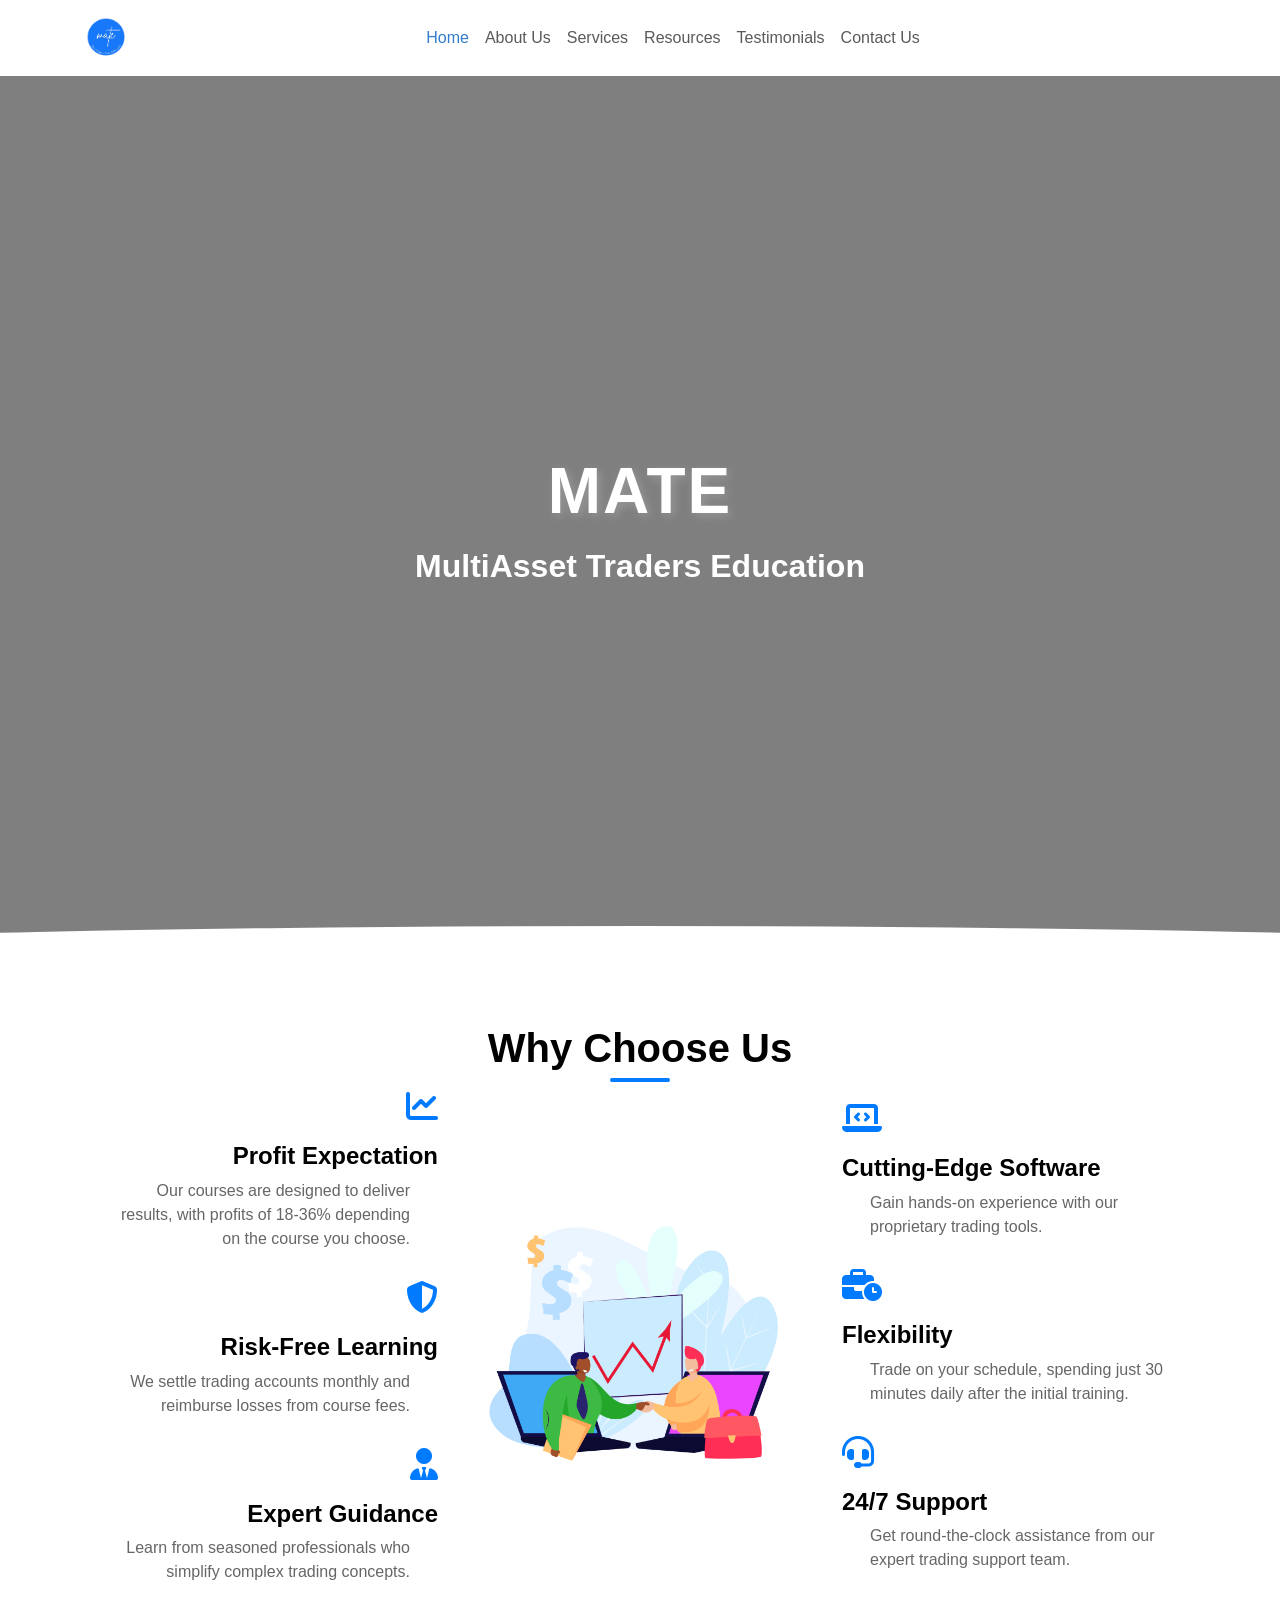
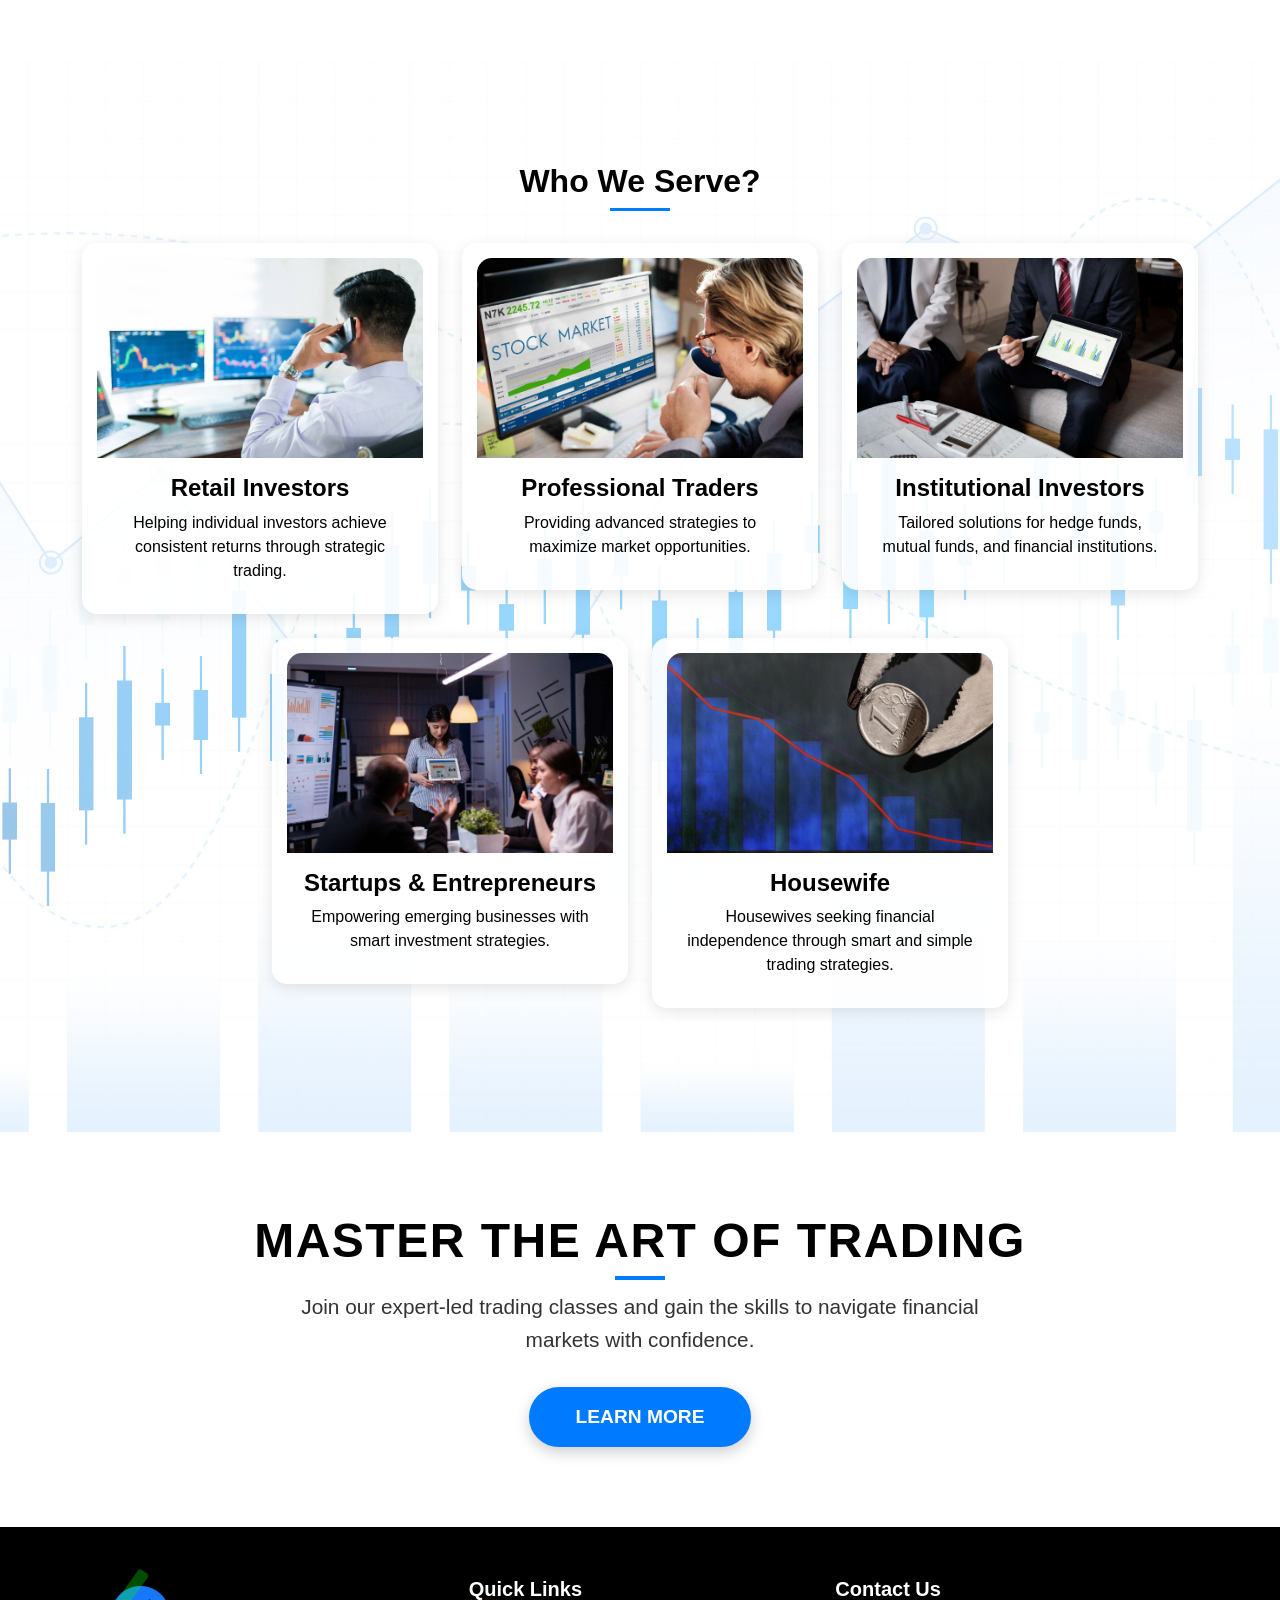
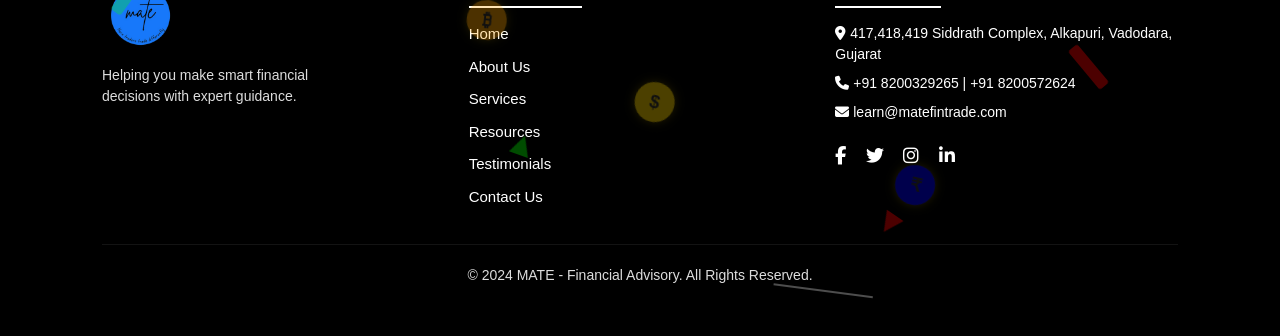
==== commit d0d8e287: "Lates Chnage" ====
--- a/index.html
+++ b/index.html
@@ -247,8 +247,8 @@
                         </li>
                         <li>
                             <i class="fas fa-envelope"></i> 
-                            <a href="mailto:manish.mica.mp@gmail.com" class="contact-link">manish.mica.mp@gmail.com</a> |  
-                            <a href="mailto:ravish.mica@gmail.com" class="contact-link">ravish.mica@gmail.com</a>
+                            <a href="mailto:manish.mica.mp@gmail.com" class="contact-link">learn@matefintrade.com</a> 
+                            <!-- <a href="mailto:ravish.mica@gmail.com" class="contact-link">ravish.mica@gmail.com</a> -->
                         </li>
                     </ul>
     
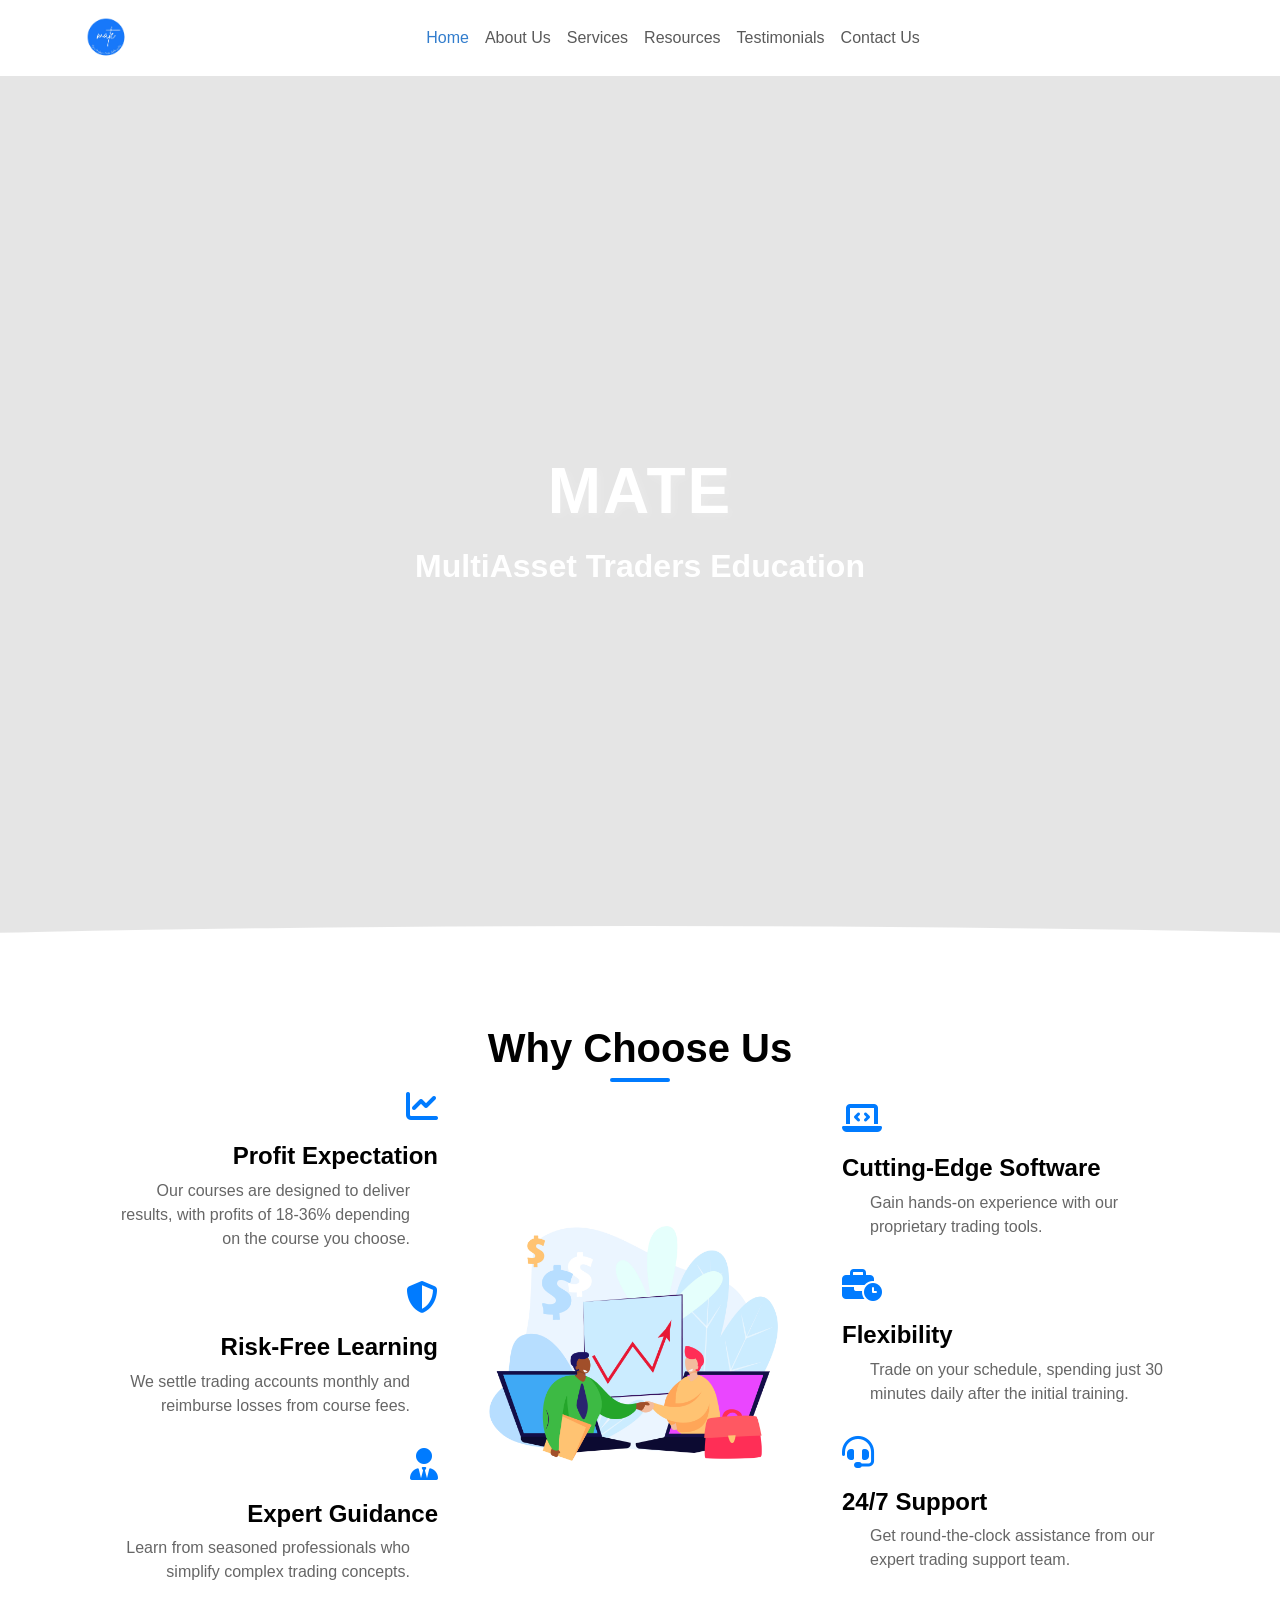
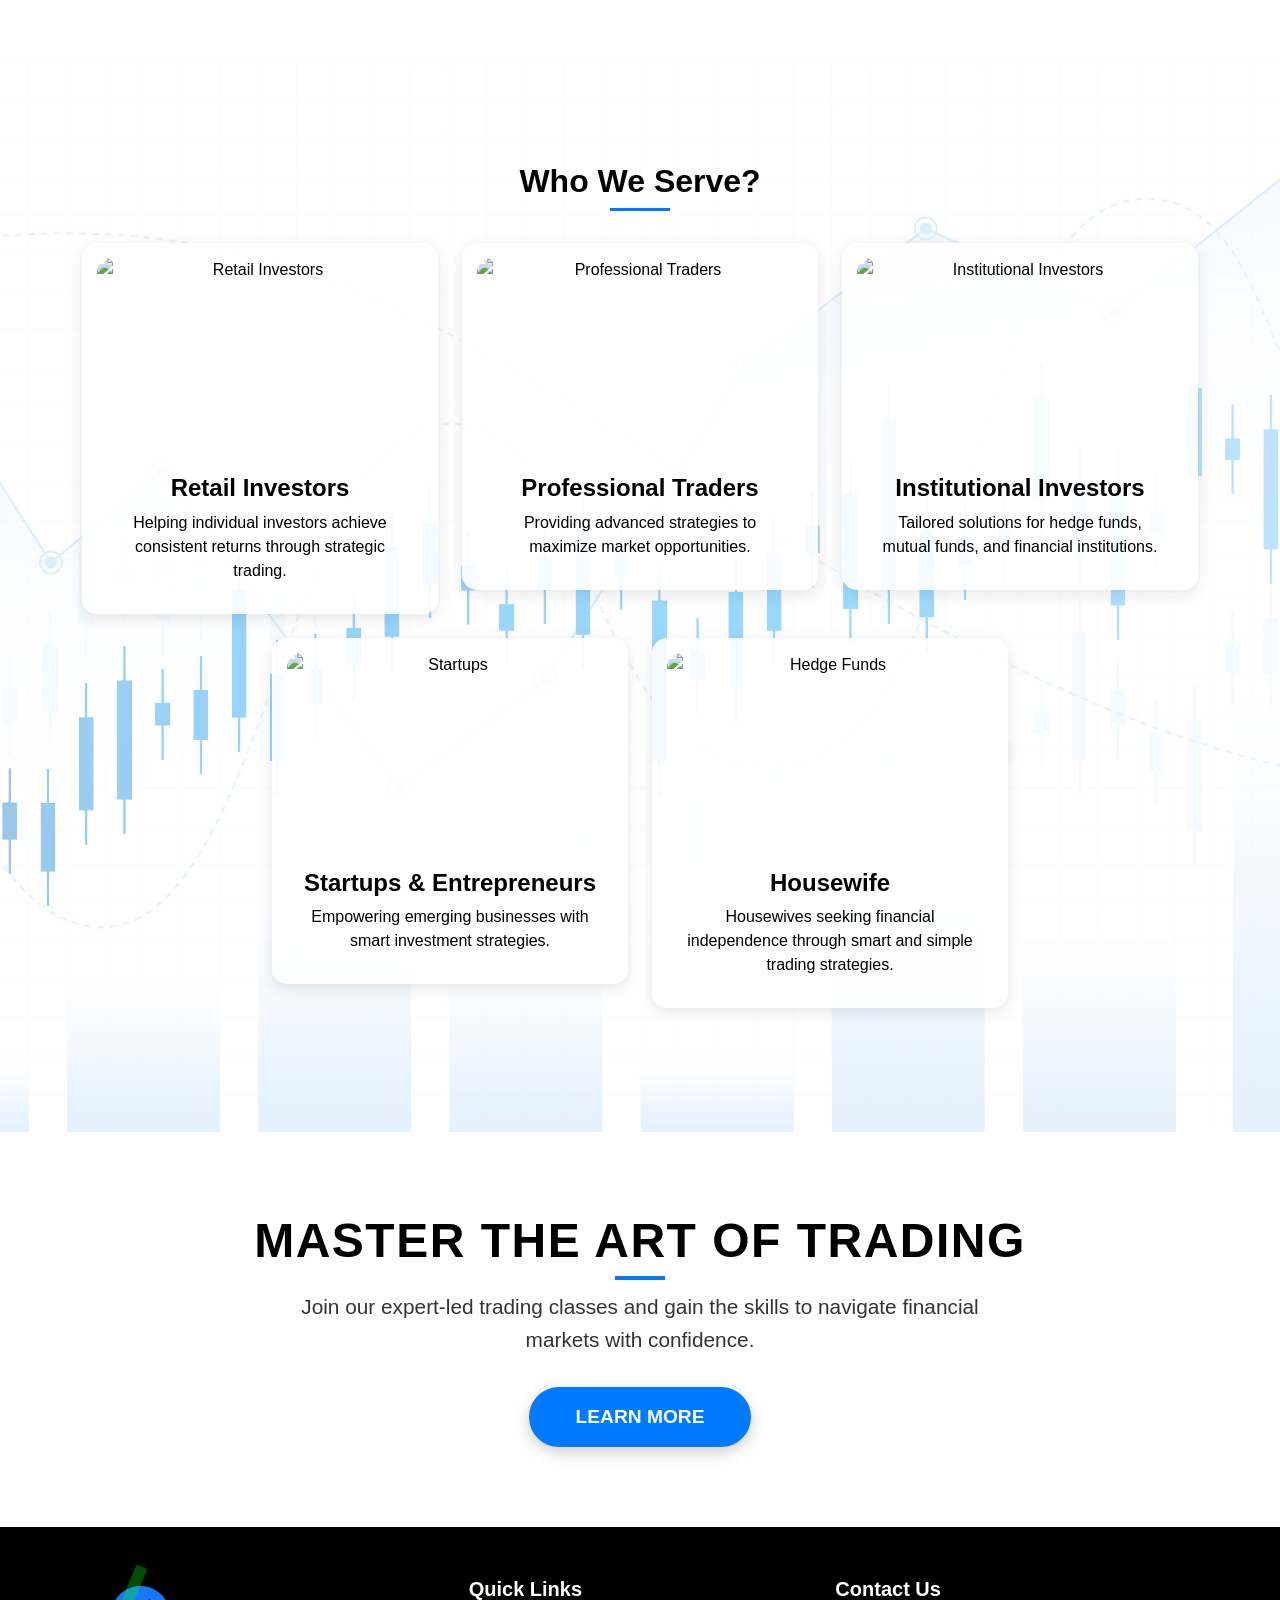
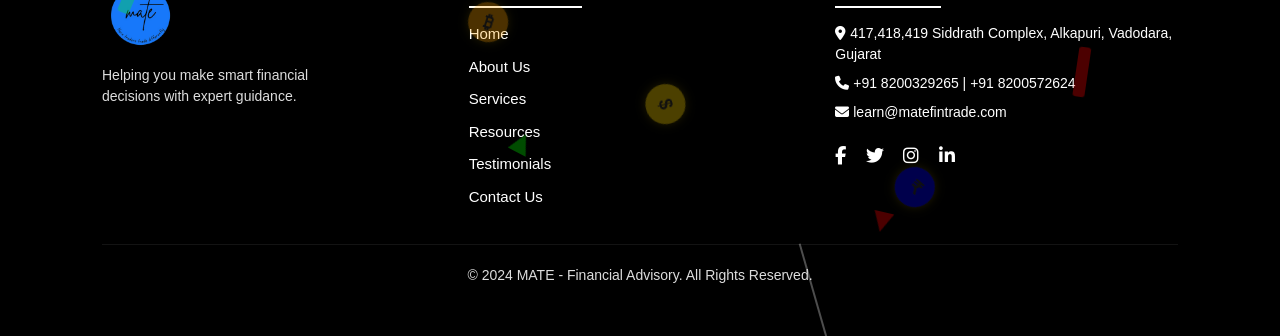
==== commit bb19d79b: "Chnage" ====
--- a/index.html
+++ b/index.html
@@ -38,7 +38,7 @@
     <section id="hero" class="d-flex align-items-center text-center text-white">
         <!-- Background Video -->
         <video autoplay muted loop id="hero-video">
-            <source src="image/main2.mp4" type="video/mp4">
+            <source src="image/main1.mp4" type="video/mp4">
             Your browser does not support the video tag.
         </video>
     
--- a/styles.css
+++ b/styles.css
@@ -57,7 +57,7 @@
     left: 0;
     width: 100%;
     height: 100%;
-    background: rgba(0, 0, 0, 0.5); /* Dark Overlay */
+    background: rgba(0, 0, 0, 0.1); /* Dark Overlay */
     z-index: 1;
 }
 
